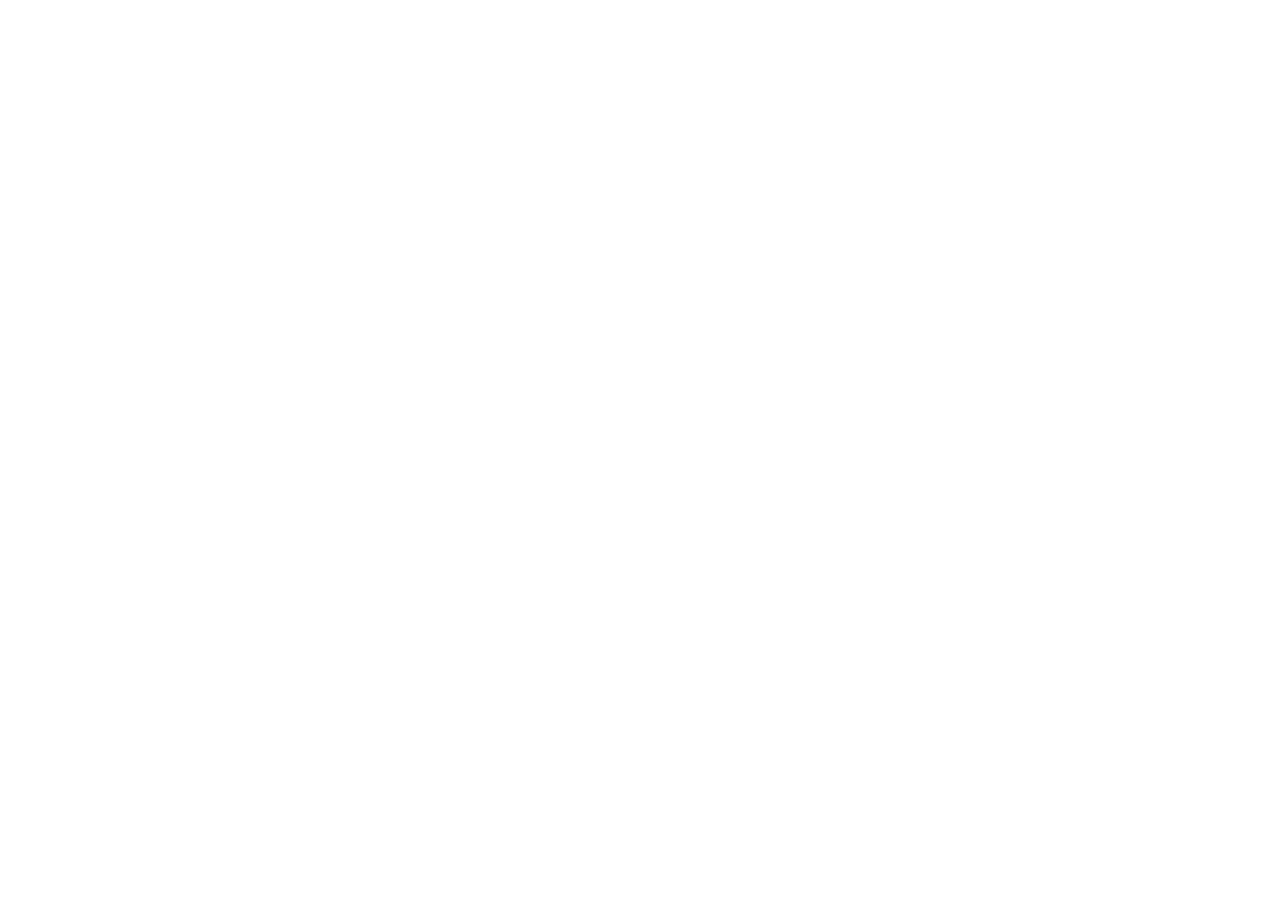
==== index.html @ bc5b48ac "structure" ====
<!DOCTYPE html>
<html lang="en">
<head>
    <meta charset="UTF-8">
    <meta name="viewport" content="width=device-width, initial-scale=1.0">
    <title>BlogDeCafe</title>

    <link rel="stylesheet" href="css/normalize.css">
    <link rel="preconnect" href="https://fonts.gstatic.com">
    <link href="https://fonts.googleapis.com/css2?family=Open+Sans&family=PT+Sans:wght@400;700&display=swap" rel="stylesheet">
    <link rel="stylesheet" href="css/style.css">
</head>
<body>
    
</body>
</html>
---- css/style.css ----
:root {
    --fontHeading: 'PT Sans', sans-serif;
    --fontParagraph: 'Open Sans', sans-serif;

    --primary: #784D3C;
    --white: #FFFFFF;
    --black: #000000;
}
html {
    font-size: 62.5%;
}
body {
    font-family: var(--fontParagraph);
    font-family: 1.6rem;
    line-height: 2;
}

/* ------Global------- */
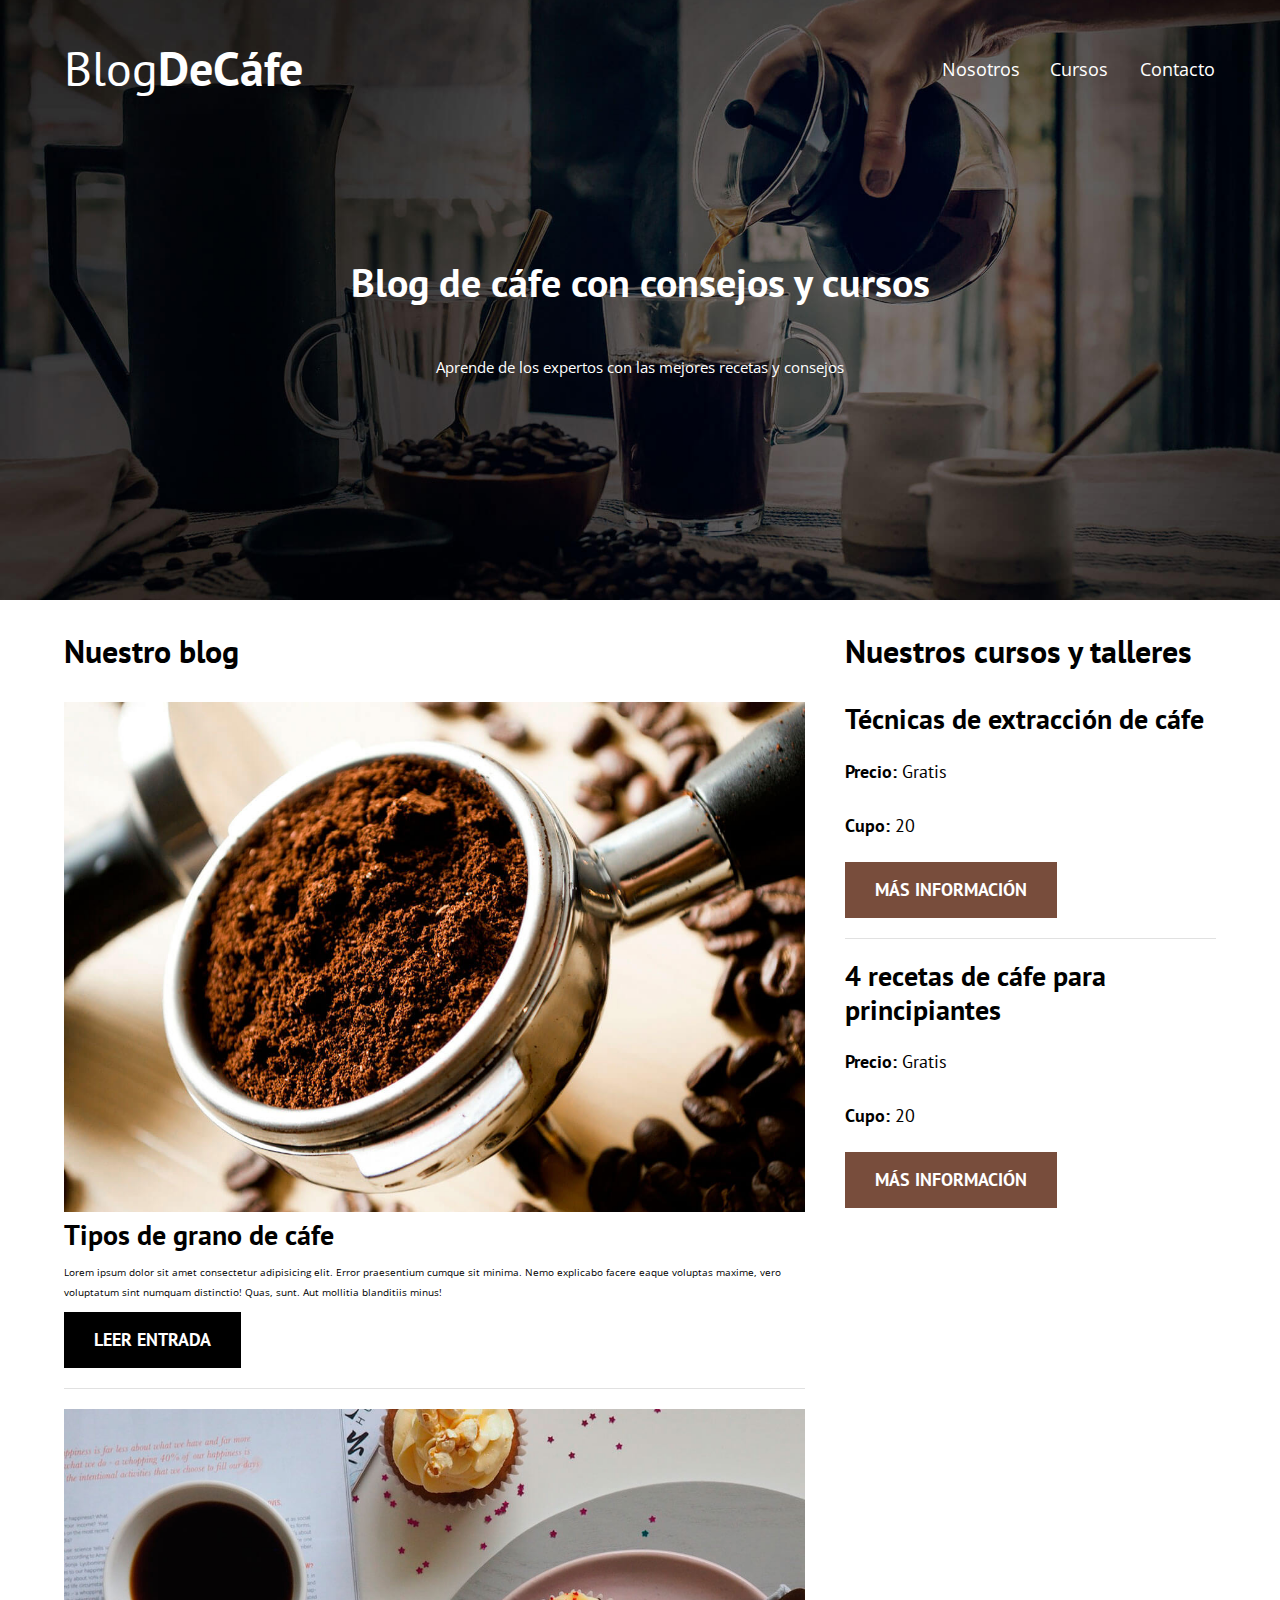
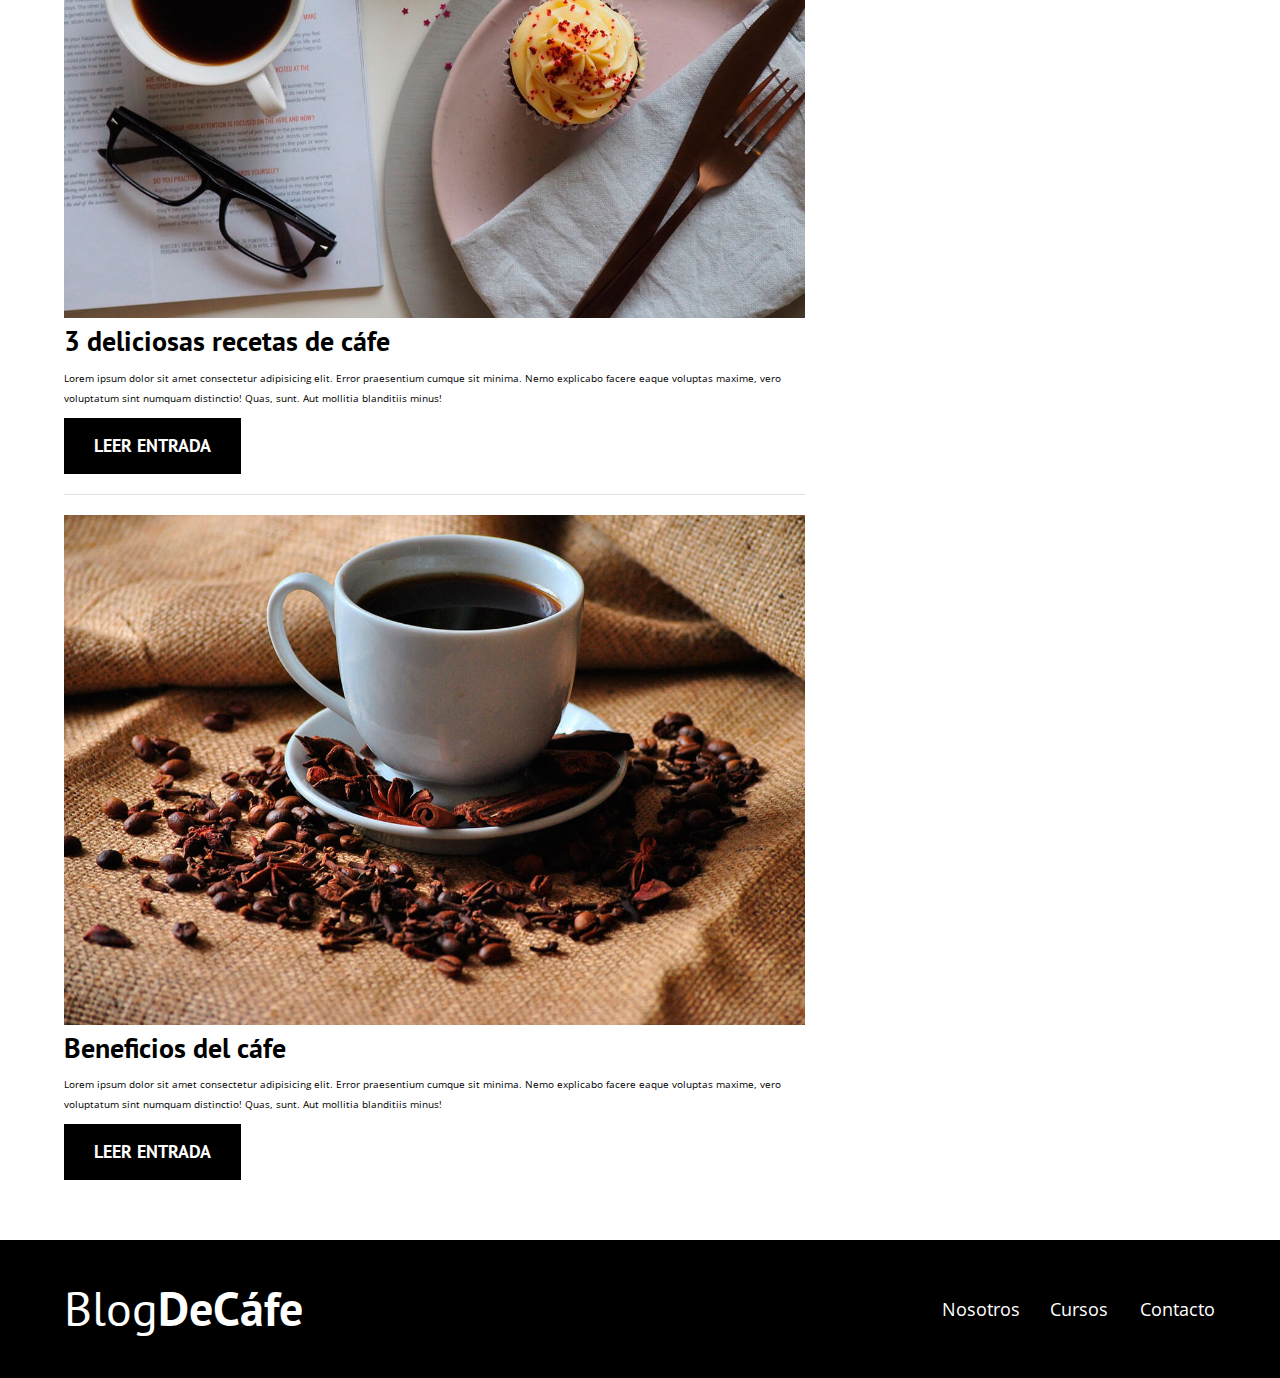
==== commit 921cb9da: "Principal page" ====
--- a/index.html
+++ b/index.html
@@ -11,6 +11,109 @@
     <link rel="stylesheet" href="css/style.css">
 </head>
 <body>
-    
+    <!-- Header -->
+    <header class="header">
+        <div class="container">
+            <div class="bar">
+                <a href="index.html" class="logo">
+                    <h1 class="logo__name no-margin txt-center">Blog<span class="logo__bold">DeCáfe</span></h1>
+                </a>
+                <!-- Navigation -->
+                <nav class="navigation">
+                    <a href="about.html" class="navigation__link">Nosotros</a>
+                    <a href="courses.html" class="navigation__link">Cursos</a>
+                    <a href="contact.html" class="navigation__link">Contacto</a>
+                </nav>
+                <!-- End Navigation -->
+            </div>
+        </div>
+        <div class="header-txt">
+            <h2 class="no-margin">Blog de cáfe con consejos y cursos</h2>
+            <p class="no-margin">Aprende de los expertos con las mejores recetas y consejos</p>
+        </div>
+    </header>
+    <!-- End Header -->
+    <div class="container main-content">
+        <!-- Main -->
+        <main class="blog">
+            <h3>Nuestro blog</h3>
+            <article class="blog-post">
+                <div class="blog-post__image">
+                    <img src="assets/img//blog1.jpg" alt="Blog image">
+                </div>
+                <div class="blog-post__content">
+                    <h4 class="no-margin">Tipos de grano de cáfe</h4>
+                    <p>Lorem ipsum dolor sit amet consectetur adipisicing elit. Error praesentium cumque sit minima. Nemo explicabo facere eaque voluptas maxime, vero voluptatum sint numquam distinctio! Quas, sunt. Aut mollitia blanditiis minus!</p>
+                    <a href="post.html" class="button button--primary">Leer entrada</a>
+                </div>
+            </article>
+            <article class="blog-post">
+                <div class="blog-post__image">
+                    <img src="assets/img//blog2.jpg" alt="Blog image">
+                </div>
+                <div class="blog-post__content">
+                    <h4 class="no-margin">3 deliciosas recetas de cáfe</h4>
+                    <p>Lorem ipsum dolor sit amet consectetur adipisicing elit. Error praesentium cumque sit minima. Nemo explicabo facere eaque voluptas maxime, vero voluptatum sint numquam distinctio! Quas, sunt. Aut mollitia blanditiis minus!</p>
+                    <a href="post.html" class="button button--primary">Leer entrada</a>
+                </div>
+            </article>
+            <article class="blog-post">
+                <div class="blog-post__image">
+                    <img src="assets/img//blog3.jpg" alt="Blog image">
+                </div>
+                <div class="blog-post__content">
+                    <h4 class="no-margin">Beneficios del cáfe</h4>
+                    <p>Lorem ipsum dolor sit amet consectetur adipisicing elit. Error praesentium cumque sit minima. Nemo explicabo facere eaque voluptas maxime, vero voluptatum sint numquam distinctio! Quas, sunt. Aut mollitia blanditiis minus!</p>
+                    <a href="post.html" class="button button--primary">Leer entrada</a>
+                </div>
+            </article>
+        </main>
+        <!-- End Main -->
+        <!-- Aside -->
+        <aside class="sidebar">
+            <h3>Nuestros cursos y talleres</h3> 
+            <ul class="courses no-padding">
+                <li class="widget-course">
+                    <h4 class="no-margin">Técnicas de extracción de cáfe</h4>
+                    <p class="widget-course__label">Precio: 
+                        <span class="widget-course__info">Gratis</span>
+                    </p>
+                    <p class="widget-course__label">Cupo: 
+                        <span class="widget-course__info">20</span>
+                    </p>
+                    <a href="post.html" class="button button--secondary">Más información</a>
+                </li>
+                <li class="widget-course">
+                    <h4 class="no-margin">4 recetas de cáfe para principiantes</h4>
+                    <p class="widget-course__label">Precio: 
+                        <span class="widget-course__info">Gratis</span>
+                    </p>
+                    <p class="widget-course__label">Cupo: 
+                        <span class="widget-course__info">20</span>
+                    </p>
+                    <a href="post.html" class="button button--secondary">Más información</a>
+                </li>
+            </ul>
+        </aside>
+        <!-- End Aside -->
+    </div>
+    <!-- Footer -->
+    <footer class="footer">
+        <div class="container">
+            <div class="bar">
+                <a href="index.html" class="logo">
+                    <h1 class="logo__name no-margin txt-center">Blog<span class="logo__bold">DeCáfe</span></h1>
+                </a>
+                <!-- Navigation -->
+                <nav class="navigation">
+                    <a href="about.html" class="navigation__link">Nosotros</a>
+                    <a href="courses.html" class="navigation__link">Cursos</a>
+                    <a href="contact.html" class="navigation__link">Contacto</a>
+                </nav>
+                <!-- End Navigation -->
+            </div>
+        </div>
+    </footer>
+    <!-- End Footer -->
 </body>
 </html>--- a/css/style.css
+++ b/css/style.css
@@ -3,6 +3,7 @@
     --fontParagraph: 'Open Sans', sans-serif;
 
     --primary: #784D3C;
+    --lightGray: #E1E1E1;
     --white: #FFFFFF;
     --black: #000000;
 }
@@ -15,4 +16,185 @@
     line-height: 2;
 }
 
-/* ------Global------- */
+/* -------------Global-------------*/
+.container {
+    /* max-width: 120rem;
+    width: 90%; */
+    width: min(90%, 120rem);
+    margin: 0 auto;
+}
+a {
+    text-decoration: none;
+}
+img {
+    max-width: 100%;
+}
+/* -------------Headings-------------*/
+h1, h2, h3, h4 {
+    font-family: var(--fontHeading);
+    line-height: 1.2;
+}
+h1 {
+    font-size: 4rem;
+}
+h2 {
+    font-size: 3.2rem;
+}
+h3 {
+    font-size: 2.8rem;
+}
+h4 {
+    font-size: 2.5rem;
+}
+/* -------------Utilities-------------*/
+.no-margin {
+    margin: 0;
+}
+.no-padding {
+    padding: 0;
+}
+.txt-center {
+    text-align: center;
+}
+
+/* -------------Header-------------*/
+.header{
+    background-image: url('../assets/img/banner.jpg');
+    height: 60rem;
+    background-size: cover;
+    background-repeat: no-repeat;
+    background-position: center center;
+}
+.header-txt {
+    text-align: center;
+    color: var(--white);
+    margin-top: 5rem;
+}
+.header-txt h2 {
+    margin-bottom: 3rem;
+    padding: 1rem;
+}
+.header-txt p {
+    font-size: 1.5rem;
+    line-height: 1.5;
+    padding: 1rem;
+}
+.logo {
+    color: var(--white);
+}
+.logo__name {
+    font-weight: 400;
+}
+.logo__bold {
+    font-weight: 700;
+}
+.bar {
+    padding-top: 4rem;
+}
+
+/* -------------Navigation-------------*/
+.navigation__link {
+    display: block;
+    text-align: center;
+    font-size: 1.8rem;
+    color: var(--white);
+}
+
+/* -------------Blog-------------*/
+.blog-post {
+    border-bottom: 1px solid var(--lightGray);
+    margin-bottom: 2rem;
+}
+.blog-post:last-of-type {
+    border: none;
+    margin-bottom: 0;
+}
+.button {
+    display: block;
+    font-family: var(--fontHeading);
+    color: var(--white);
+    text-align: center;
+    padding: 1rem 3rem;
+    font-size: 1.8rem;
+    text-transform: uppercase;
+    font-weight: 700;
+    margin-bottom: 2rem;
+}
+.button--primary {
+    background-color: var(--black);
+}
+.button--secondary {
+    background-color: var(--primary);
+}
+
+/* -------------Aside-------------*/
+.courses {
+    list-style: none;
+}
+.widget-course {
+    border-bottom: 1px solid var(--lightGray);
+    margin-bottom: 2rem;
+}
+.widget-course:last-of-type {
+    border: none;
+    margin-bottom: 0;
+}
+.widget-course__label {
+    font-family: var(--fontHeading);
+    font-weight: 700;
+}
+.widget-course__info {
+    font-weight: 400;
+}
+.widget-course__label, 
+.widget-course__info {
+    font-size: 1.8rem;
+}
+
+/* -------------Footer-------------*/
+.footer {
+    background-color: var(--black);
+    padding-bottom: 4rem;
+    margin-top: 4rem;
+}
+
+@media (min-width: 768px) { 
+    /* -------------Headings-------------*/
+    h1 {
+        font-size: 4.8rem;
+    }
+    h2 {
+        font-size: 4rem;
+    }
+    h3 {
+        font-size: 3.2rem;
+    }
+    h4 {
+        font-size: 2.8rem;
+    }
+    /* -------------Header-------------*/
+    .bar {
+        display: flex;
+        justify-content: space-between;
+        align-items: center;   
+    }
+    .header-txt {
+        margin-top: 15rem;
+    }
+    /* -------------Navigation-------------*/
+    .navigation {
+        display: grid;
+        grid-template-columns: repeat(3, 1fr);
+        column-gap: 2rem;
+    }
+    /* -------------Main-------------*/
+    .main-content {
+        display: grid;
+        grid-template-columns: 2fr 1fr;
+        column-gap: 4rem;
+    }
+    /* -------------Blog-------------*/
+    .button {
+        display: inline-block;
+    }
+}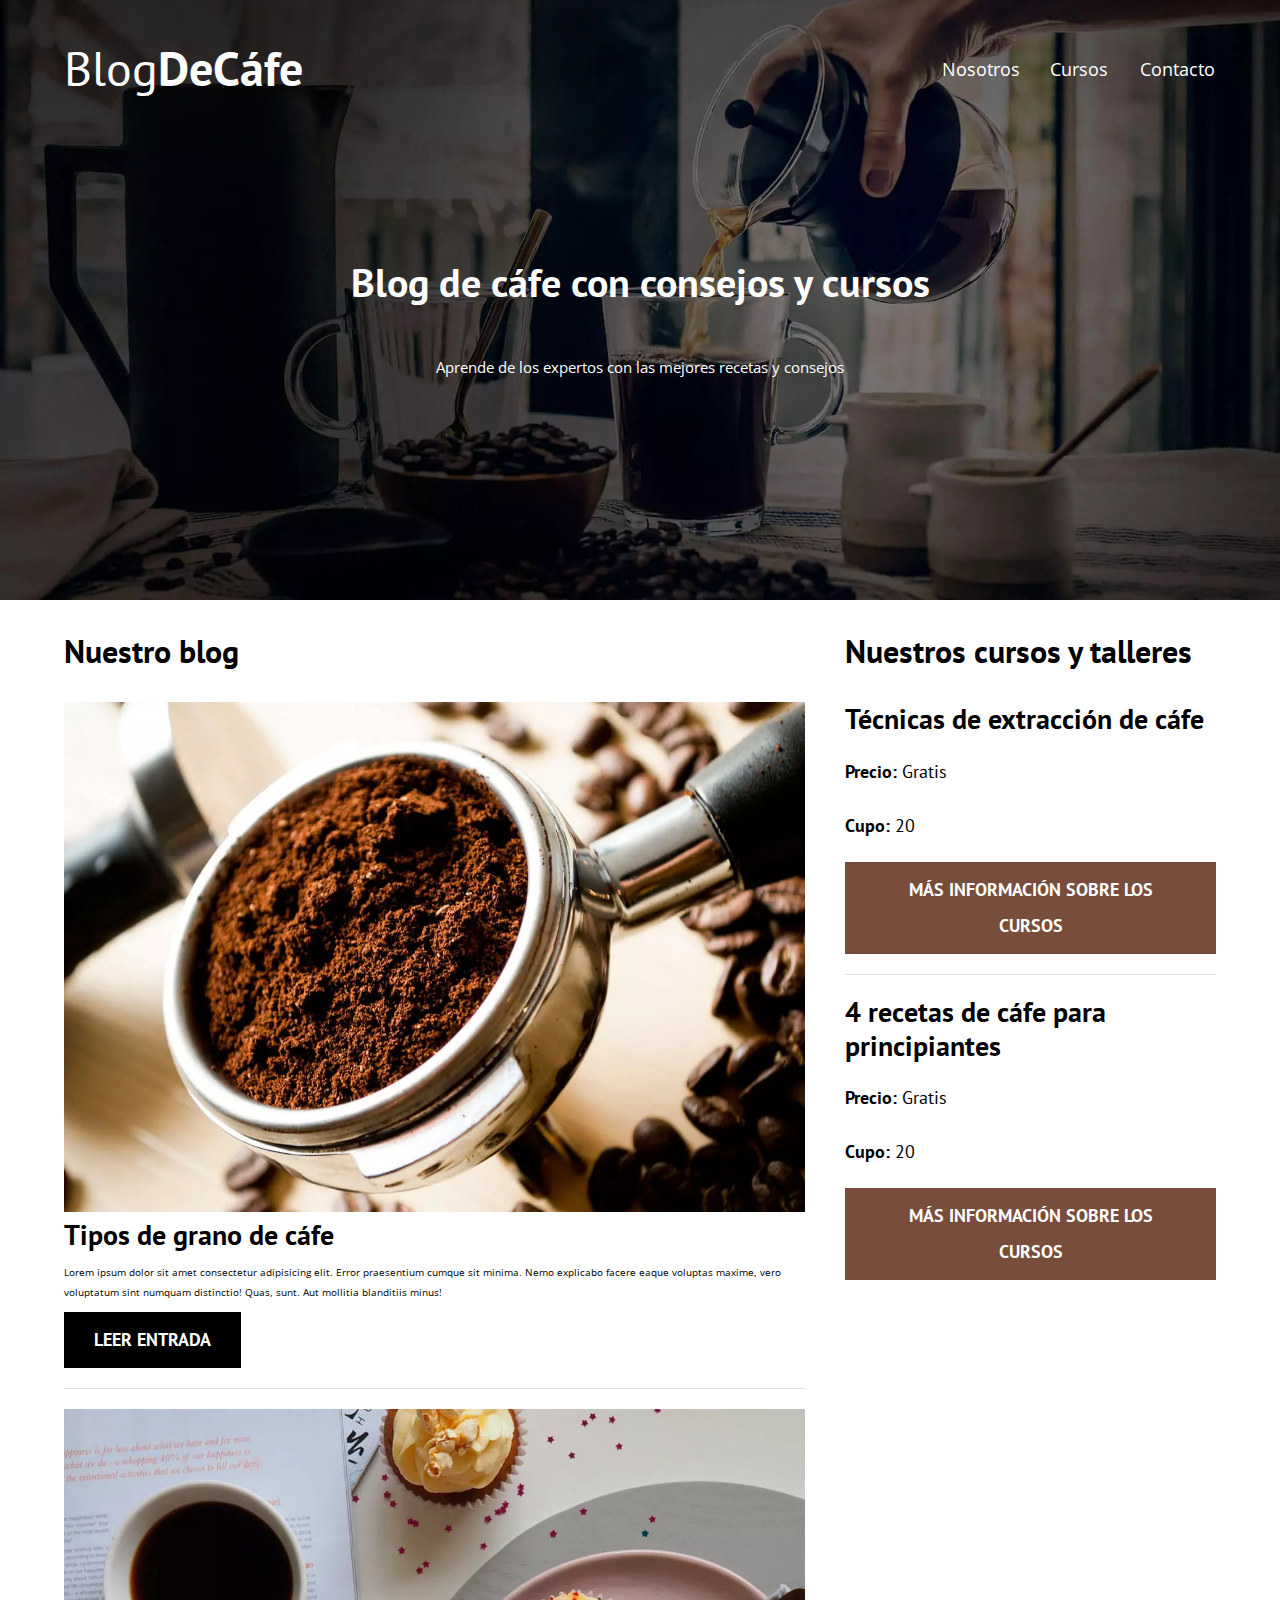
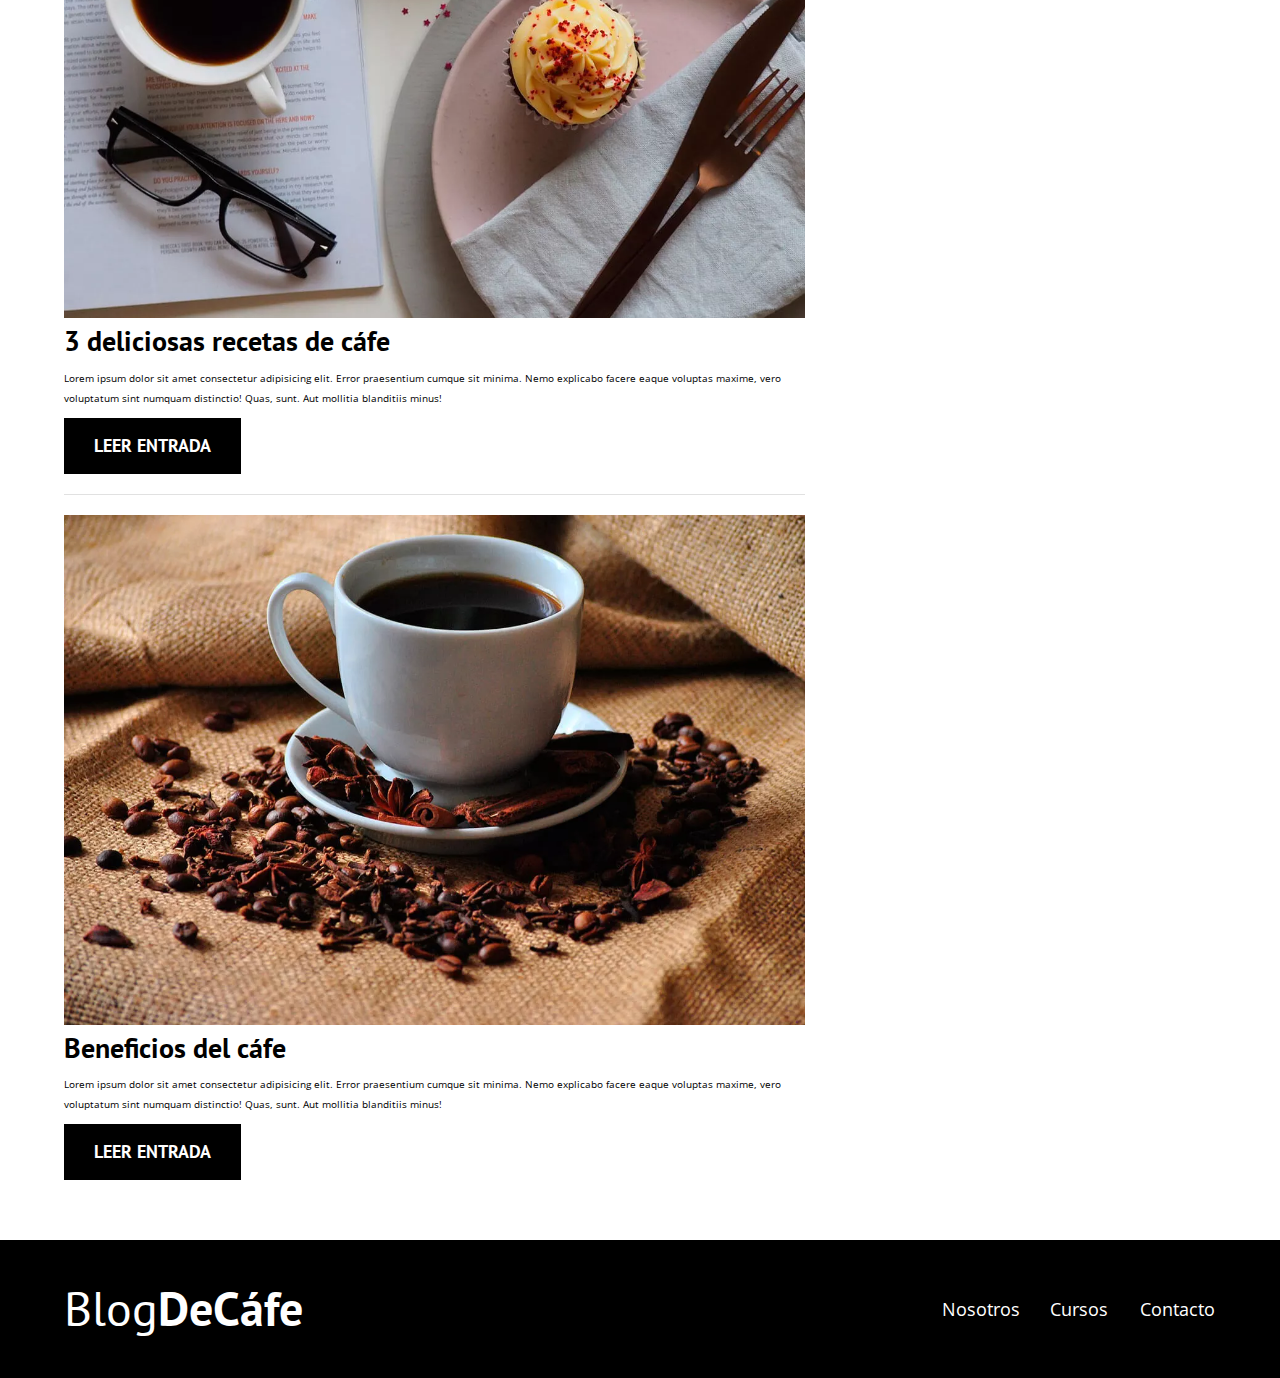
==== commit 6d5a2137: "Add performance" ====
--- a/index.html
+++ b/index.html
@@ -3,12 +3,22 @@
 <head>
     <meta charset="UTF-8">
     <meta name="viewport" content="width=device-width, initial-scale=1.0">
+    <meta name="description" content="Página web de blog de cáfe">
     <title>BlogDeCafe</title>
 
+    <!-- Prefetch     -->
+    <link rel="prefetch" href="about.html" as="document">
+    
+    <!-- Preload -->
+    <link rel="preload" href="css/normalize.css" as="style">
     <link rel="stylesheet" href="css/normalize.css">
-    <link rel="preconnect" href="https://fonts.gstatic.com">
+
+    <link rel="preload" href="https://fonts.googleapis.com/css2?family=Open+Sans&family=PT+Sans:wght@400;700&display=swap" crossorigin="crossorigin" as="font">   
     <link href="https://fonts.googleapis.com/css2?family=Open+Sans&family=PT+Sans:wght@400;700&display=swap" rel="stylesheet">
+     
+    <link rel="preload" href="css/style.css" as="style">
     <link rel="stylesheet" href="css/style.css">
+
 </head>
 <body>
     <!-- Header -->
@@ -39,7 +49,10 @@
             <h3>Nuestro blog</h3>
             <article class="blog-post">
                 <div class="blog-post__image">
-                    <img src="assets/img//blog1.jpg" alt="Blog image">
+                    <picture>
+                        <source loading="lazy" srcset="assets/img/blog1.webp" type="image/webp">
+                        <img loading="lazy" src="assets/img/blog1.jpg" alt="Blog image">
+                    </picture>
                 </div>
                 <div class="blog-post__content">
                     <h4 class="no-margin">Tipos de grano de cáfe</h4>
@@ -49,7 +62,10 @@
             </article>
             <article class="blog-post">
                 <div class="blog-post__image">
-                    <img src="assets/img//blog2.jpg" alt="Blog image">
+                    <picture>
+                        <source loading="lazy" srcset="assets/img/blog2.webp" type="image/webp">
+                        <img loading="lazy" src="assets/img/blog2.jpg" alt="Blog image">
+                    </picture>
                 </div>
                 <div class="blog-post__content">
                     <h4 class="no-margin">3 deliciosas recetas de cáfe</h4>
@@ -59,7 +75,10 @@
             </article>
             <article class="blog-post">
                 <div class="blog-post__image">
-                    <img src="assets/img//blog3.jpg" alt="Blog image">
+                    <picture>
+                        <source loading="lazy" srcset="assets/img/blog3.webp" type="image/webp">
+                        <img loading="lazy" src="assets/img/blog3.jpg" alt="Blog image">
+                    </picture>
                 </div>
                 <div class="blog-post__content">
                     <h4 class="no-margin">Beneficios del cáfe</h4>
@@ -81,7 +100,7 @@
                     <p class="widget-course__label">Cupo: 
                         <span class="widget-course__info">20</span>
                     </p>
-                    <a href="post.html" class="button button--secondary">Más información</a>
+                    <a href="courses.html" class="button button--secondary">Más información sobre los cursos</a>
                 </li>
                 <li class="widget-course">
                     <h4 class="no-margin">4 recetas de cáfe para principiantes</h4>
@@ -91,7 +110,7 @@
                     <p class="widget-course__label">Cupo: 
                         <span class="widget-course__info">20</span>
                     </p>
-                    <a href="post.html" class="button button--secondary">Más información</a>
+                    <a href="courses.html" class="button button--secondary">Más información sobre los cursos</a>
                 </li>
             </ul>
         </aside>
@@ -115,5 +134,6 @@
         </div>
     </footer>
     <!-- End Footer -->
+    <script src="js/modernizr.js"></script>
 </body>
 </html>--- a/css/style.css
+++ b/css/style.css
@@ -56,10 +56,21 @@
 .txt-center {
     text-align: center;
 }
+.width {
+    width: 100%;
+}
+/* --------------------------*/
+/*           Homepage        */
+/* --------------------------*/
 
 /* -------------Header-------------*/
+.webp .header {
+    background-image: url('../assets/img/banner.webp');
+}
+.no-webp .header {
+    background-image: url('../assets/img/banner.jpg');
+}
 .header{
-    background-image: url('../assets/img/banner.jpg');
     height: 60rem;
     background-size: cover;
     background-repeat: no-repeat;
@@ -119,6 +130,7 @@
     text-transform: uppercase;
     font-weight: 700;
     margin-bottom: 2rem;
+    border: none;
 }
 .button--primary {
     background-color: var(--black);
@@ -139,15 +151,19 @@
     border: none;
     margin-bottom: 0;
 }
-.widget-course__label {
+.widget-course__label,
+.course__label {
     font-family: var(--fontHeading);
     font-weight: 700;
 }
-.widget-course__info {
+.widget-course__info,
+.course__info {
     font-weight: 400;
 }
 .widget-course__label, 
-.widget-course__info {
+.course__label,
+.widget-course__info,
+.course__info {
     font-size: 1.8rem;
 }
 
@@ -158,7 +174,72 @@
     margin-top: 4rem;
 }
 
+/* --------------------------------*/
+/*           About us page         */
+/* --------------------------------*/
+.about-us__text {
+    text-align: justify;
+}
+.course__description {
+    text-align: justify;
+}
+
+/* --------------------------------*/
+/*           Courses page          */
+/* --------------------------------*/
+.course {
+    padding: 3rem 0;
+    border-bottom: 1px solid var(--lightGray);
+}
+.course:last-of-type {
+    border: none;
+}
+.course__information {
+    margin-top: 2rem;
+}
+
+/* --------------------------------*/
+/*           Contact page          */
+/* --------------------------------*/
+.contact-bg {
+    background-image: url('../assets/img/contacto.jpg');
+    background-repeat: no-repeat;
+    background-size: cover;
+    height: 40rem;
+}
+
+/* --------------------------------*/
+/*           Form page             */
+/* --------------------------------*/
+.form {
+    background-color: var(--white);
+    margin: -5rem auto 0 auto;
+    width: 95%;
+    padding: 5rem;
+}
+.field {
+    margin-bottom: 2rem;
+}
+.field__label {
+    display: block;
+    font-size: 1.8rem;
+}
+.field__input {
+    width: 100%;
+    font-size: 1.8rem;
+    border: 1px solid var(--lightGray);
+    padding: 1rem
+}
+.field__input--textarea {
+    height: 20rem;
+}
+
+
 @media (min-width: 768px) { 
+    /* --------------------------*/
+    /*           Homepage        */
+    /* --------------------------*/
+
     /* -------------Headings-------------*/
     h1 {
         font-size: 4.8rem;
@@ -197,4 +278,43 @@
     .button {
         display: inline-block;
     }
+    .button:hover {
+        cursor: pointer;
+    }
+
+    /* --------------------------------*/
+    /*           About us page         */
+    /* --------------------------------*/
+    .about-us {
+        display: grid;
+        grid-template-columns: repeat(2, 1fr);
+        column-gap: 2rem;
+    }
+
+    /* --------------------------------*/
+    /*           Courses page          */
+    /* --------------------------------*/
+    .course {
+        display: grid;
+        grid-template-columns: 1fr 2fr;
+        column-gap: 2rem;
+    }
+
+    /* --------------------------------*/
+    /*           Form page             */
+    /* --------------------------------*/
+    .field {
+        display: flex;
+    }
+    .field__label {
+        flex: 0 0 9rem;
+        text-align: right;
+        padding-right: 2rem;
+    }
+    /* .field__input {
+        flex: 1;
+    } */
+    .width {
+        width: 25%;
+    }
 }--- a/css/style.css
+++ b/css/style.css
@@ -56,10 +56,21 @@
 .txt-center {
     text-align: center;
 }
+.width {
+    width: 100%;
+}
+/* --------------------------*/
+/*           Homepage        */
+/* --------------------------*/
 
 /* -------------Header-------------*/
+.webp .header {
+    background-image: url('../assets/img/banner.webp');
+}
+.no-webp .header {
+    background-image: url('../assets/img/banner.jpg');
+}
 .header{
-    background-image: url('../assets/img/banner.jpg');
     height: 60rem;
     background-size: cover;
     background-repeat: no-repeat;
@@ -119,6 +130,7 @@
     text-transform: uppercase;
     font-weight: 700;
     margin-bottom: 2rem;
+    border: none;
 }
 .button--primary {
     background-color: var(--black);
@@ -139,15 +151,19 @@
     border: none;
     margin-bottom: 0;
 }
-.widget-course__label {
+.widget-course__label,
+.course__label {
     font-family: var(--fontHeading);
     font-weight: 700;
 }
-.widget-course__info {
+.widget-course__info,
+.course__info {
     font-weight: 400;
 }
 .widget-course__label, 
-.widget-course__info {
+.course__label,
+.widget-course__info,
+.course__info {
     font-size: 1.8rem;
 }
 
@@ -158,7 +174,72 @@
     margin-top: 4rem;
 }
 
+/* --------------------------------*/
+/*           About us page         */
+/* --------------------------------*/
+.about-us__text {
+    text-align: justify;
+}
+.course__description {
+    text-align: justify;
+}
+
+/* --------------------------------*/
+/*           Courses page          */
+/* --------------------------------*/
+.course {
+    padding: 3rem 0;
+    border-bottom: 1px solid var(--lightGray);
+}
+.course:last-of-type {
+    border: none;
+}
+.course__information {
+    margin-top: 2rem;
+}
+
+/* --------------------------------*/
+/*           Contact page          */
+/* --------------------------------*/
+.contact-bg {
+    background-image: url('../assets/img/contacto.jpg');
+    background-repeat: no-repeat;
+    background-size: cover;
+    height: 40rem;
+}
+
+/* --------------------------------*/
+/*           Form page             */
+/* --------------------------------*/
+.form {
+    background-color: var(--white);
+    margin: -5rem auto 0 auto;
+    width: 95%;
+    padding: 5rem;
+}
+.field {
+    margin-bottom: 2rem;
+}
+.field__label {
+    display: block;
+    font-size: 1.8rem;
+}
+.field__input {
+    width: 100%;
+    font-size: 1.8rem;
+    border: 1px solid var(--lightGray);
+    padding: 1rem
+}
+.field__input--textarea {
+    height: 20rem;
+}
+
+
 @media (min-width: 768px) { 
+    /* --------------------------*/
+    /*           Homepage        */
+    /* --------------------------*/
+
     /* -------------Headings-------------*/
     h1 {
         font-size: 4.8rem;
@@ -197,4 +278,43 @@
     .button {
         display: inline-block;
     }
+    .button:hover {
+        cursor: pointer;
+    }
+
+    /* --------------------------------*/
+    /*           About us page         */
+    /* --------------------------------*/
+    .about-us {
+        display: grid;
+        grid-template-columns: repeat(2, 1fr);
+        column-gap: 2rem;
+    }
+
+    /* --------------------------------*/
+    /*           Courses page          */
+    /* --------------------------------*/
+    .course {
+        display: grid;
+        grid-template-columns: 1fr 2fr;
+        column-gap: 2rem;
+    }
+
+    /* --------------------------------*/
+    /*           Form page             */
+    /* --------------------------------*/
+    .field {
+        display: flex;
+    }
+    .field__label {
+        flex: 0 0 9rem;
+        text-align: right;
+        padding-right: 2rem;
+    }
+    /* .field__input {
+        flex: 1;
+    } */
+    .width {
+        width: 25%;
+    }
 }